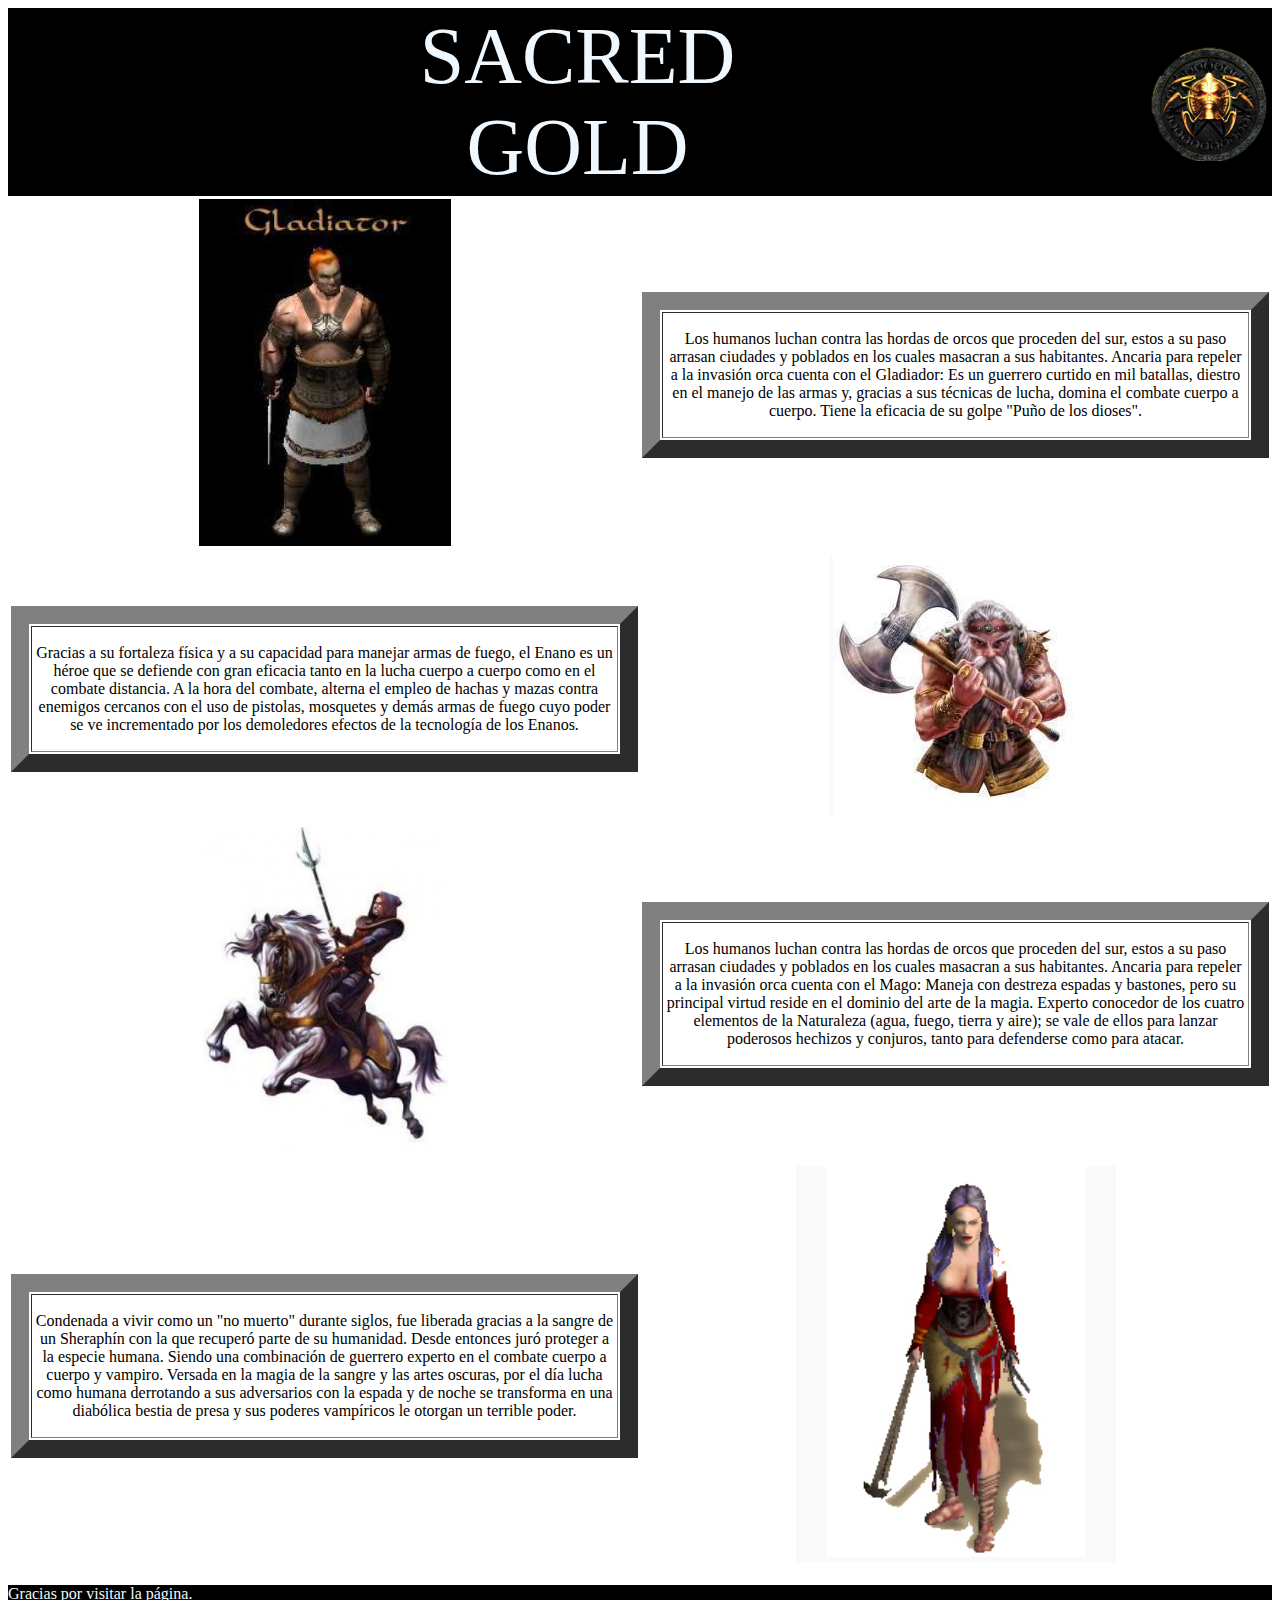
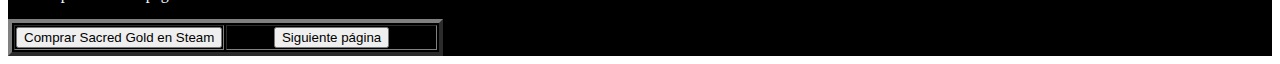
==== index.html @ e7530171 "Culminación de el footer de la pagina principal junto con la implementacion de botones los cuales un" ====
<!DOCTYPE html>
<html lang="es">
<head>
    <meta charset="UTF-8">
    <meta name="viewport" content="width=device-width, initial-scale=1.0">
<link rel="shortcut icon" href="IMAGENES/logo definitivo.png">
    <title>SACRED GOLD</title>
</head>
<body>

    <header style="background-color: black;" margin="0">
        <table style="border: 0;" style="width: 100;">
            <tr>
                <td style="color: aliceblue; width: 100%; text-align: center;  font-size: 80px;">
                    SACRED<br>GOLD
                </td>
                <td width="100%"><img src="IMAGENES/logo definitivo.png" alt=""></td>
                </tr>
                
        </table>
        
    </header>
    
    <table>
    <tr>
        <td width="50%"><center><img src="IMAGENES/Gladiador.png" alt="" ></center>
        </td>
        
        <td width="50%" >
            <table border="18">
                <tr>
                    <td>
                        <p style="text-align: center;">
                            Los humanos luchan contra las hordas de orcos que proceden del sur, 
                            estos a su paso arrasan ciudades y poblados en los cuales masacran a sus habitantes. 
                            Ancaria para repeler a la invasión orca cuenta con el Gladiador: 
                            Es un guerrero curtido en mil batallas, 
                            diestro en el manejo de las armas y, 
                            gracias a sus técnicas de lucha, 
                            domina el combate cuerpo a cuerpo. 
                            Tiene la eficacia de su golpe "Puño de los dioses".
                        </p>
                        
                    </td>
                </tr>
            </table>
        </td>
    </tr>
</table>

<table>
    <tr>
        <td>
            <table border="18">
            <tr>
                <td>
                    <p style="text-align: center;">
                        Gracias a su fortaleza física y a su capacidad para manejar armas de fuego,
                         el Enano es un héroe que se defiende con gran eficacia tanto en la lucha 
                         cuerpo a cuerpo como en el combate distancia. 
                         A la hora del combate, 
                         alterna el empleo de hachas y mazas contra enemigos cercanos con el uso de pistolas, 
                         mosquetes y demás armas de fuego cuyo poder se ve incrementado por los demoledores
                          efectos de la tecnología de los Enanos.
                    </p>
                    
                </td>
            </tr>
        </table>
    </td>
        <td width="50%"><center><img src="IMAGENES/Enano.png" alt="" ></center>
        </td>
    </tr>
</table>

<table>
    <tr>
        <td width="50%"><center><img src="IMAGENES/Mago.png" alt="" ></center></td>
        <td>
            <table border="18">
                <tr>
                    <td>
                        <p style="text-align: center;">
                            Los humanos luchan contra las hordas de orcos que proceden del sur,
                            estos a su paso arrasan ciudades y poblados en los cuales masacran
                            a sus habitantes. Ancaria para repeler a la invasión orca cuenta con el Mago:
                            Maneja con destreza espadas y bastones,
                            pero su principal virtud reside en el dominio del arte de la magia. 
                            Experto conocedor de los cuatro elementos de la Naturaleza 
                            (agua, fuego, tierra y aire); 
                            se vale de ellos para lanzar poderosos hechizos y conjuros,
                            tanto para defenderse como para atacar.
                        </p>
                    </td>
                </tr>
            </table>
        </td>
    </tr>
</table>

<table>
    <tr>
        <td>
            <table border="18">
                <tr>
                    <td>
                          <p style="text-align: center;">
                            Condenada a vivir como un "no muerto" durante siglos,
                            fue liberada gracias a la sangre de un Sheraphín con la que 
                            recuperó parte de su humanidad. 
                            Desde entonces juró proteger a la especie humana.
                            Siendo una combinación de guerrero experto en el 
                            combate cuerpo a cuerpo y vampiro. Versada en la magia
                            de la sangre y las artes oscuras, por el día lucha como humana
                            derrotando a sus adversarios con la espada y de noche se transforma
                            en una diabólica bestia de presa y sus poderes vampíricos 
                            le otorgan un terrible poder.
                          </p>
                    </td>
                </tr>
            </table>
        </td>
        <td width="50%"><center><img src="IMAGENES/Vampiresa.png" alt="" ></center></td>
    </tr>
</table>

<footer style="background-color: black;">
    <p style="color: aliceblue;">Gracias por visitar la página.</p>
    <table border="4" style="width: 100;">
        <tr style="color: aliceblue; width: 100%; text-align: center;">
            <td width="50%">
                <form action="https://store.steampowered.com/app/12320/Sacred_Gold/" method="get">
                    <button type="submit" >Comprar Sacred Gold en Steam</button>
                </form>
            </td>
            <td width="50%">
                <button onclick="location.href='siguiente-pagina.html'">Siguiente página</button>
            </td>
        </tr>
    </table>
    
   
    

</body>
</html>
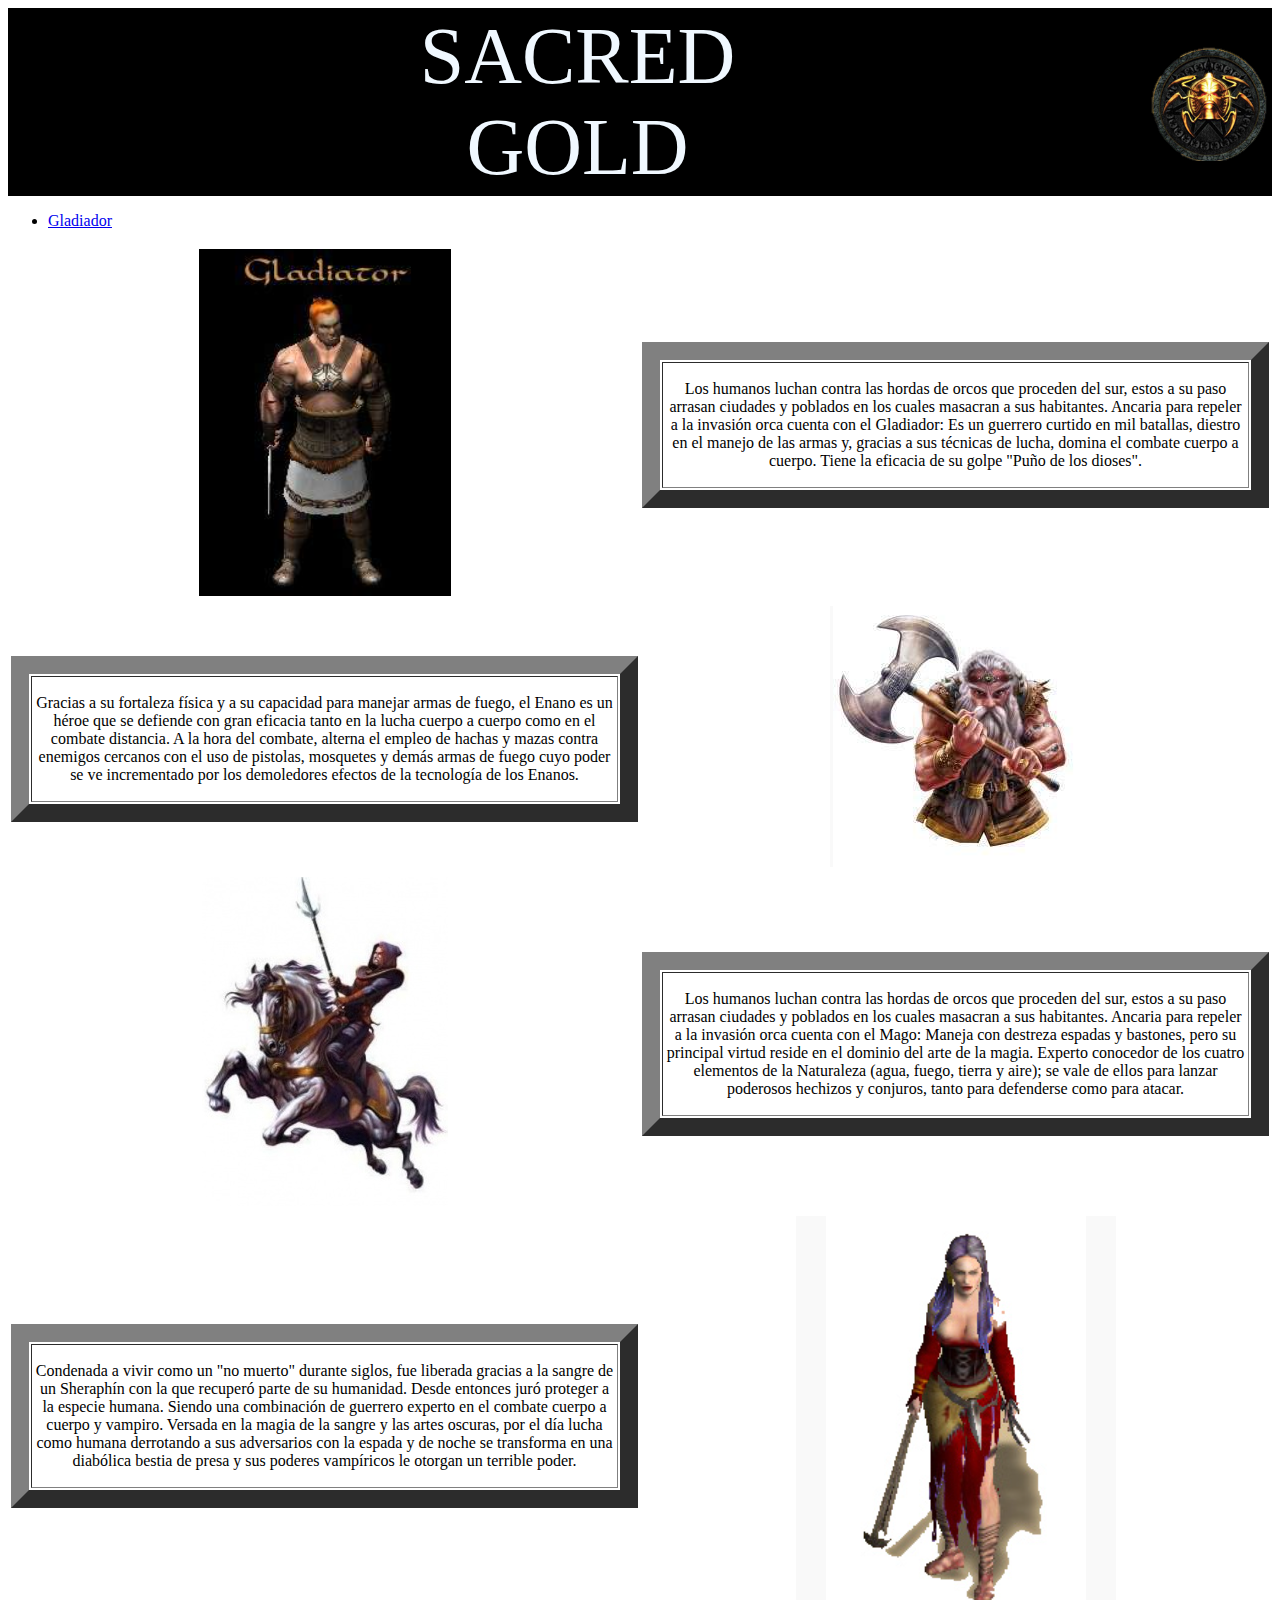
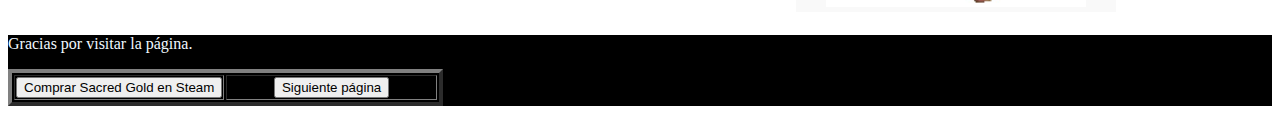
==== commit 17a50db3: "Modificaciones varias, hacer el boton de devuelta para el index principal, mas semantico el htm e im" ====
--- a/index.html
+++ b/index.html
@@ -20,6 +20,10 @@
         </table>
         
     </header>
+    <ul>
+        <li><a href="#">Gladiador</a></li>
+
+    </ul>
     
     <table>
     <tr>
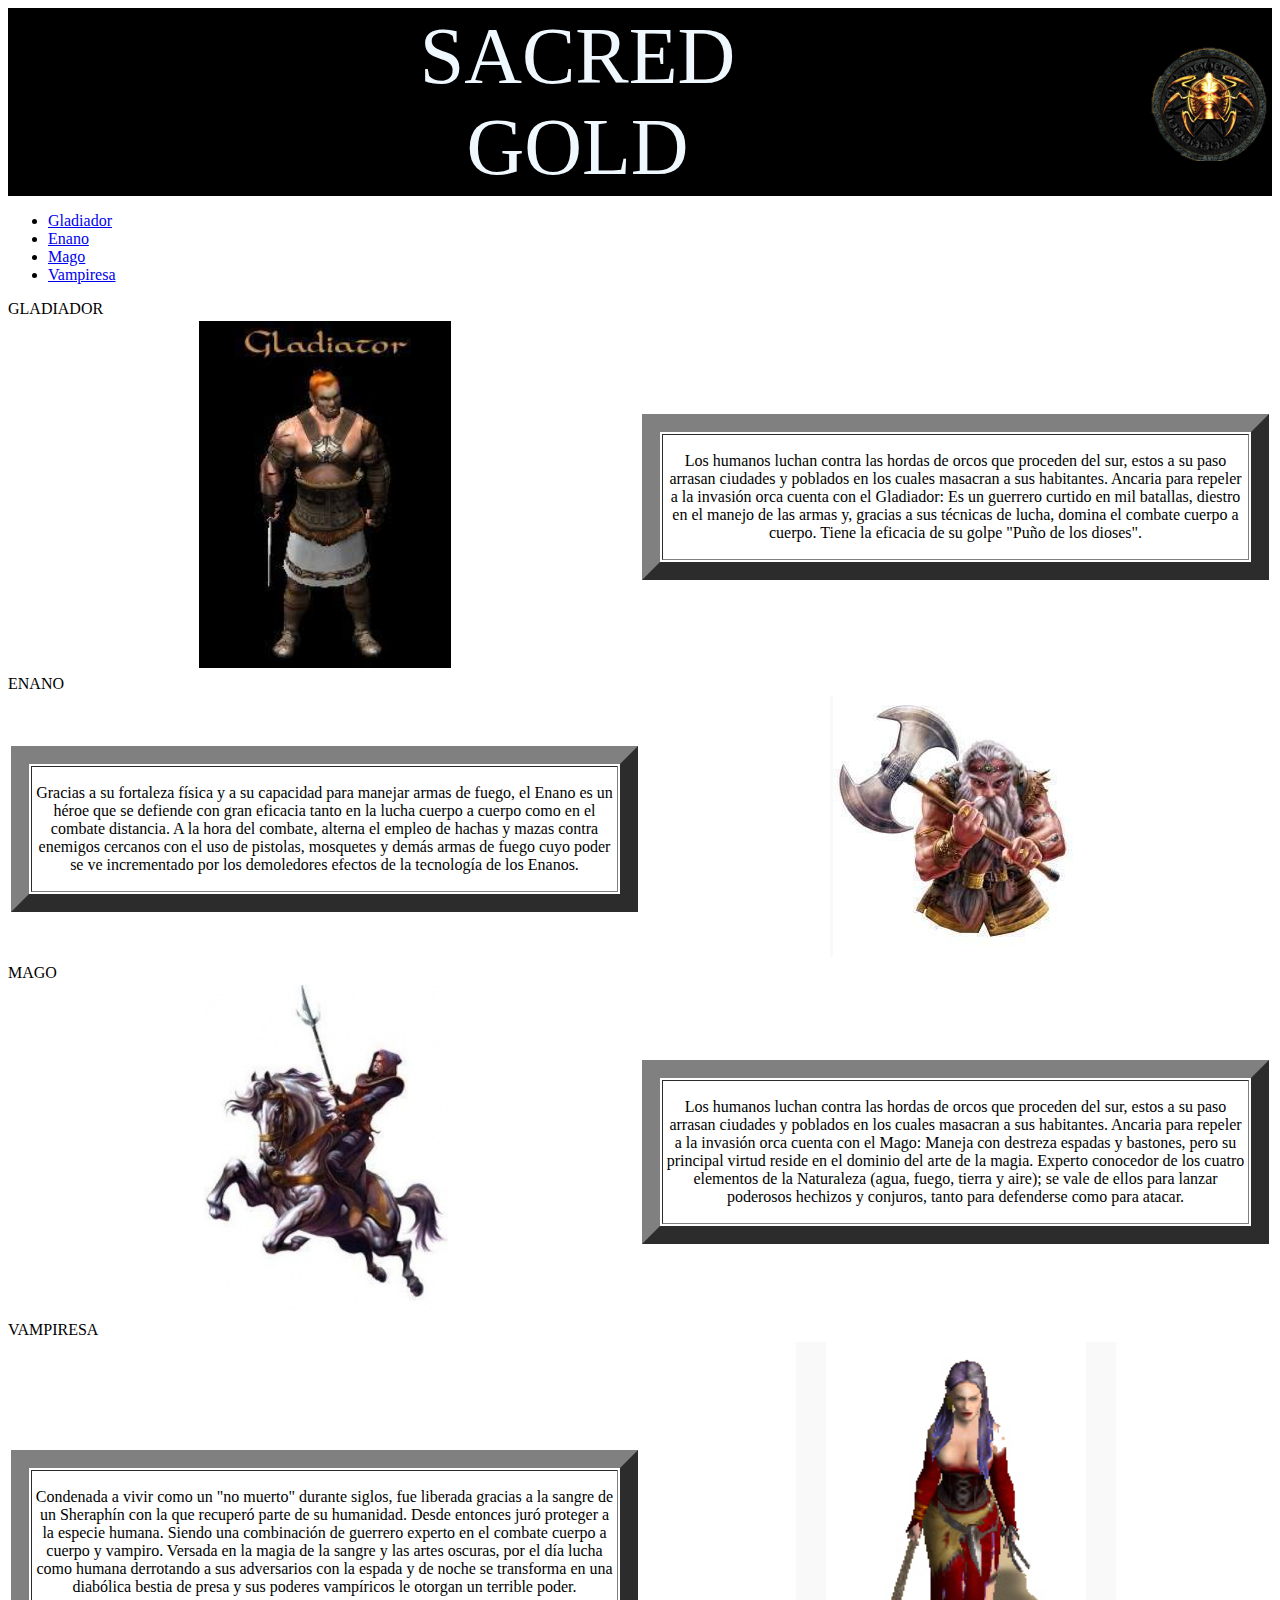
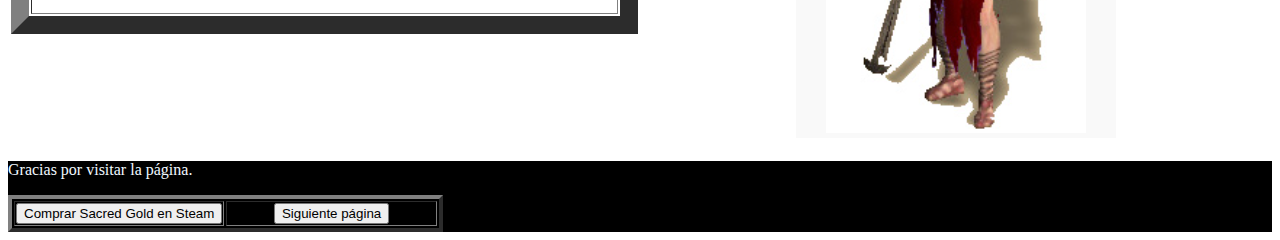
==== commit 79940c02: "Culminacion de referenciacion para los personajes" ====
--- a/index.html
+++ b/index.html
@@ -21,10 +21,14 @@
         
     </header>
     <ul>
-        <li><a href="#">Gladiador</a></li>
+        <li><a href="#Gladiador">Gladiador</a></li>
+        <li><a href="#Enano">Enano</a></li>
+        <li><a href="#Mago">Mago</a></li>
+        <li><a href="#Vampiresa">Vampiresa</a></li>
+
 
     </ul>
-    
+    <label id="Gladiador"> GLADIADOR</label>
     <table>
     <tr>
         <td width="50%"><center><img src="IMAGENES/Gladiador.png" alt="" ></center>
@@ -34,7 +38,7 @@
             <table border="18">
                 <tr>
                     <td>
-                        <p style="text-align: center;">
+                        <p style="text-align: center;" >
                             Los humanos luchan contra las hordas de orcos que proceden del sur, 
                             estos a su paso arrasan ciudades y poblados en los cuales masacran a sus habitantes. 
                             Ancaria para repeler a la invasión orca cuenta con el Gladiador: 
@@ -51,14 +55,14 @@
         </td>
     </tr>
 </table>
-
+<label id="Enano">ENANO</label>
 <table>
     <tr>
         <td>
             <table border="18">
             <tr>
                 <td>
-                    <p style="text-align: center;">
+                    <p style="text-align: center;" >
                         Gracias a su fortaleza física y a su capacidad para manejar armas de fuego,
                          el Enano es un héroe que se defiende con gran eficacia tanto en la lucha 
                          cuerpo a cuerpo como en el combate distancia. 
@@ -76,7 +80,7 @@
         </td>
     </tr>
 </table>
-
+<label id="Mago">MAGO</label>
 <table>
     <tr>
         <td width="50%"><center><img src="IMAGENES/Mago.png" alt="" ></center></td>
@@ -84,7 +88,7 @@
             <table border="18">
                 <tr>
                     <td>
-                        <p style="text-align: center;">
+                        <p style="text-align: center;" id="Mago">
                             Los humanos luchan contra las hordas de orcos que proceden del sur,
                             estos a su paso arrasan ciudades y poblados en los cuales masacran
                             a sus habitantes. Ancaria para repeler a la invasión orca cuenta con el Mago:
@@ -101,14 +105,14 @@
         </td>
     </tr>
 </table>
-
+<label id="Vampiresa">VAMPIRESA</label>
 <table>
     <tr>
         <td>
             <table border="18">
                 <tr>
                     <td>
-                          <p style="text-align: center;">
+                          <p style="text-align: center;" id="Vampiresa">
                             Condenada a vivir como un "no muerto" durante siglos,
                             fue liberada gracias a la sangre de un Sheraphín con la que 
                             recuperó parte de su humanidad. 
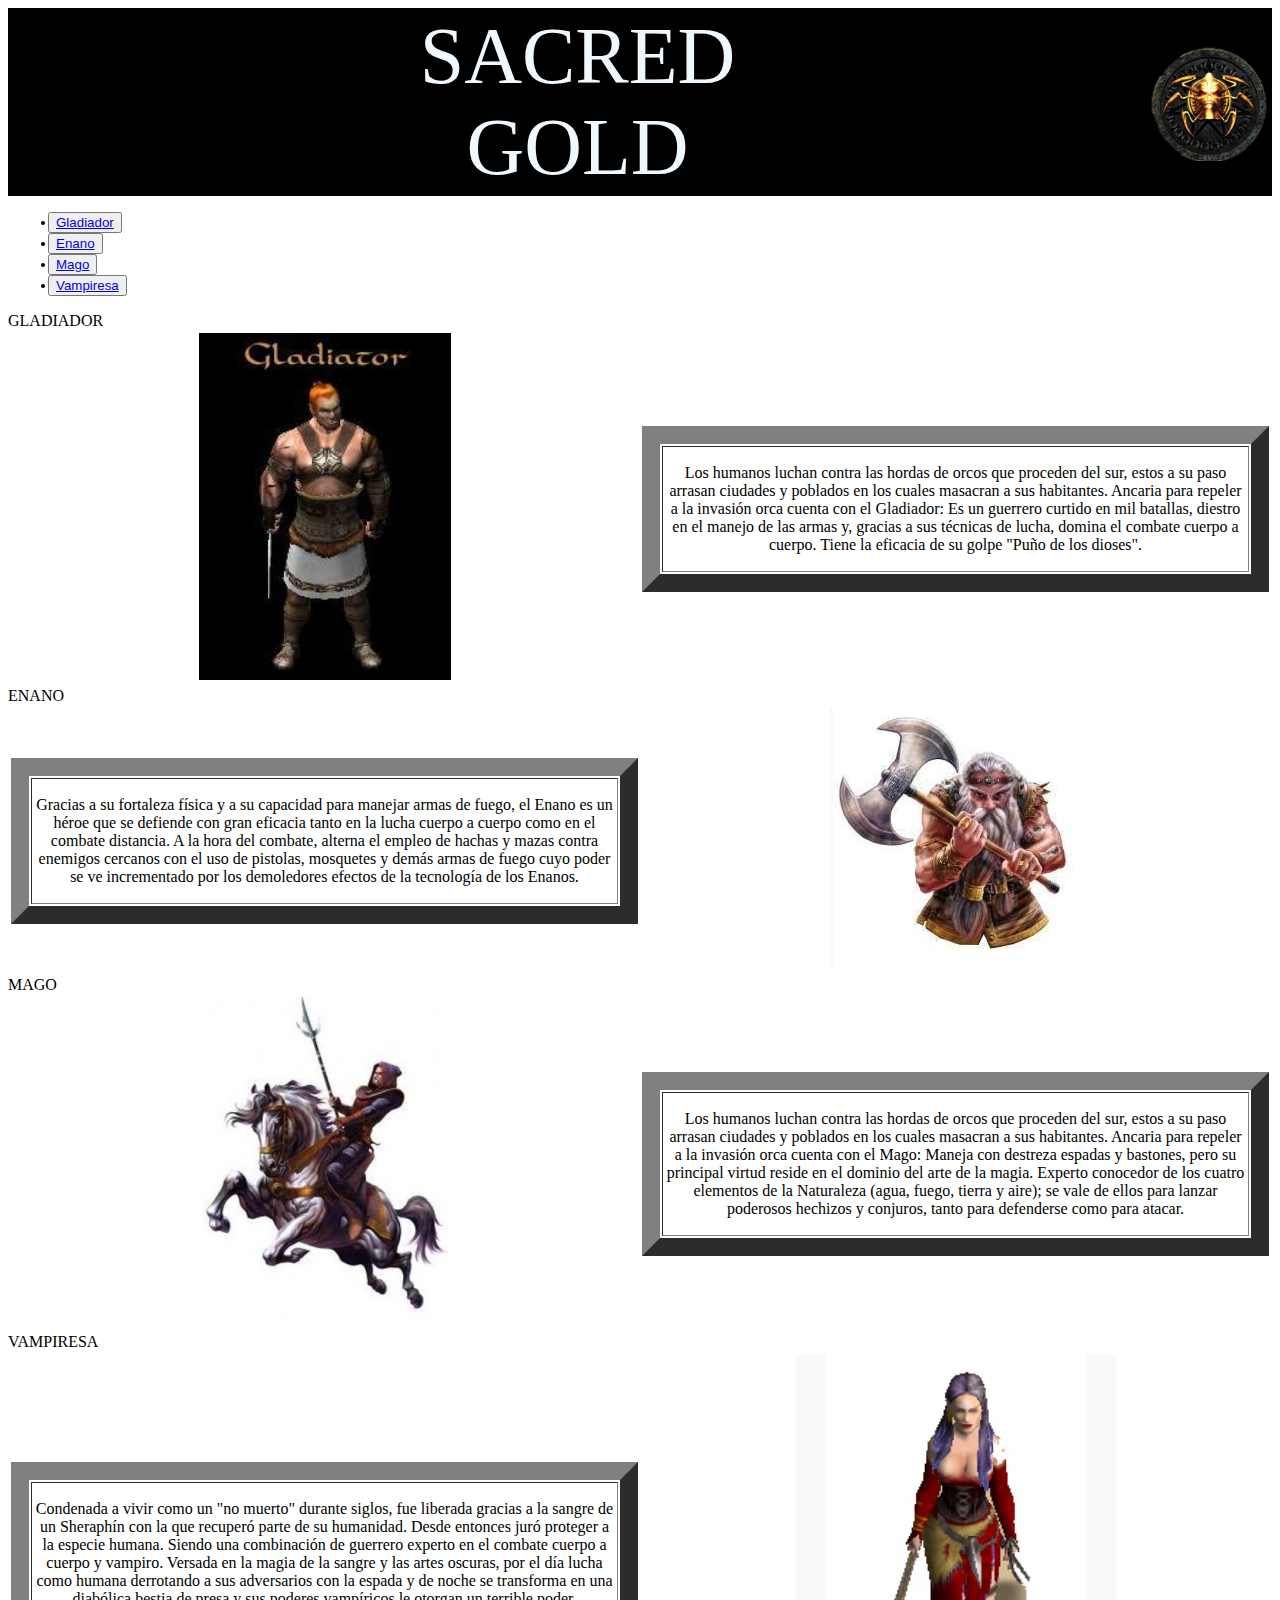
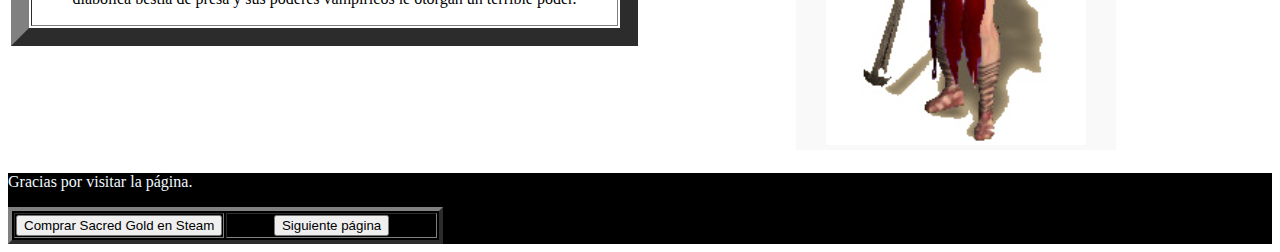
==== commit 98177833: "Le puse botones a las referencias de  los personajes" ====
--- a/index.html
+++ b/index.html
@@ -21,12 +21,14 @@
         
     </header>
     <ul>
-        <li><a href="#Gladiador">Gladiador</a></li>
-        <li><a href="#Enano">Enano</a></li>
-        <li><a href="#Mago">Mago</a></li>
-        <li><a href="#Vampiresa">Vampiresa</a></li>
-
-
+        <button><li><a href="#Gladiador">Gladiador</a></li></button>
+        <br>
+        <button><li><a href="#Enano">Enano</a></li></button>
+        <br>
+        <button><li><a href="#Mago">Mago</a></li></button>
+        <br>
+        <button><li><a href="#Vampiresa">Vampiresa</a></li></button>
+    
     </ul>
     <label id="Gladiador"> GLADIADOR</label>
     <table>
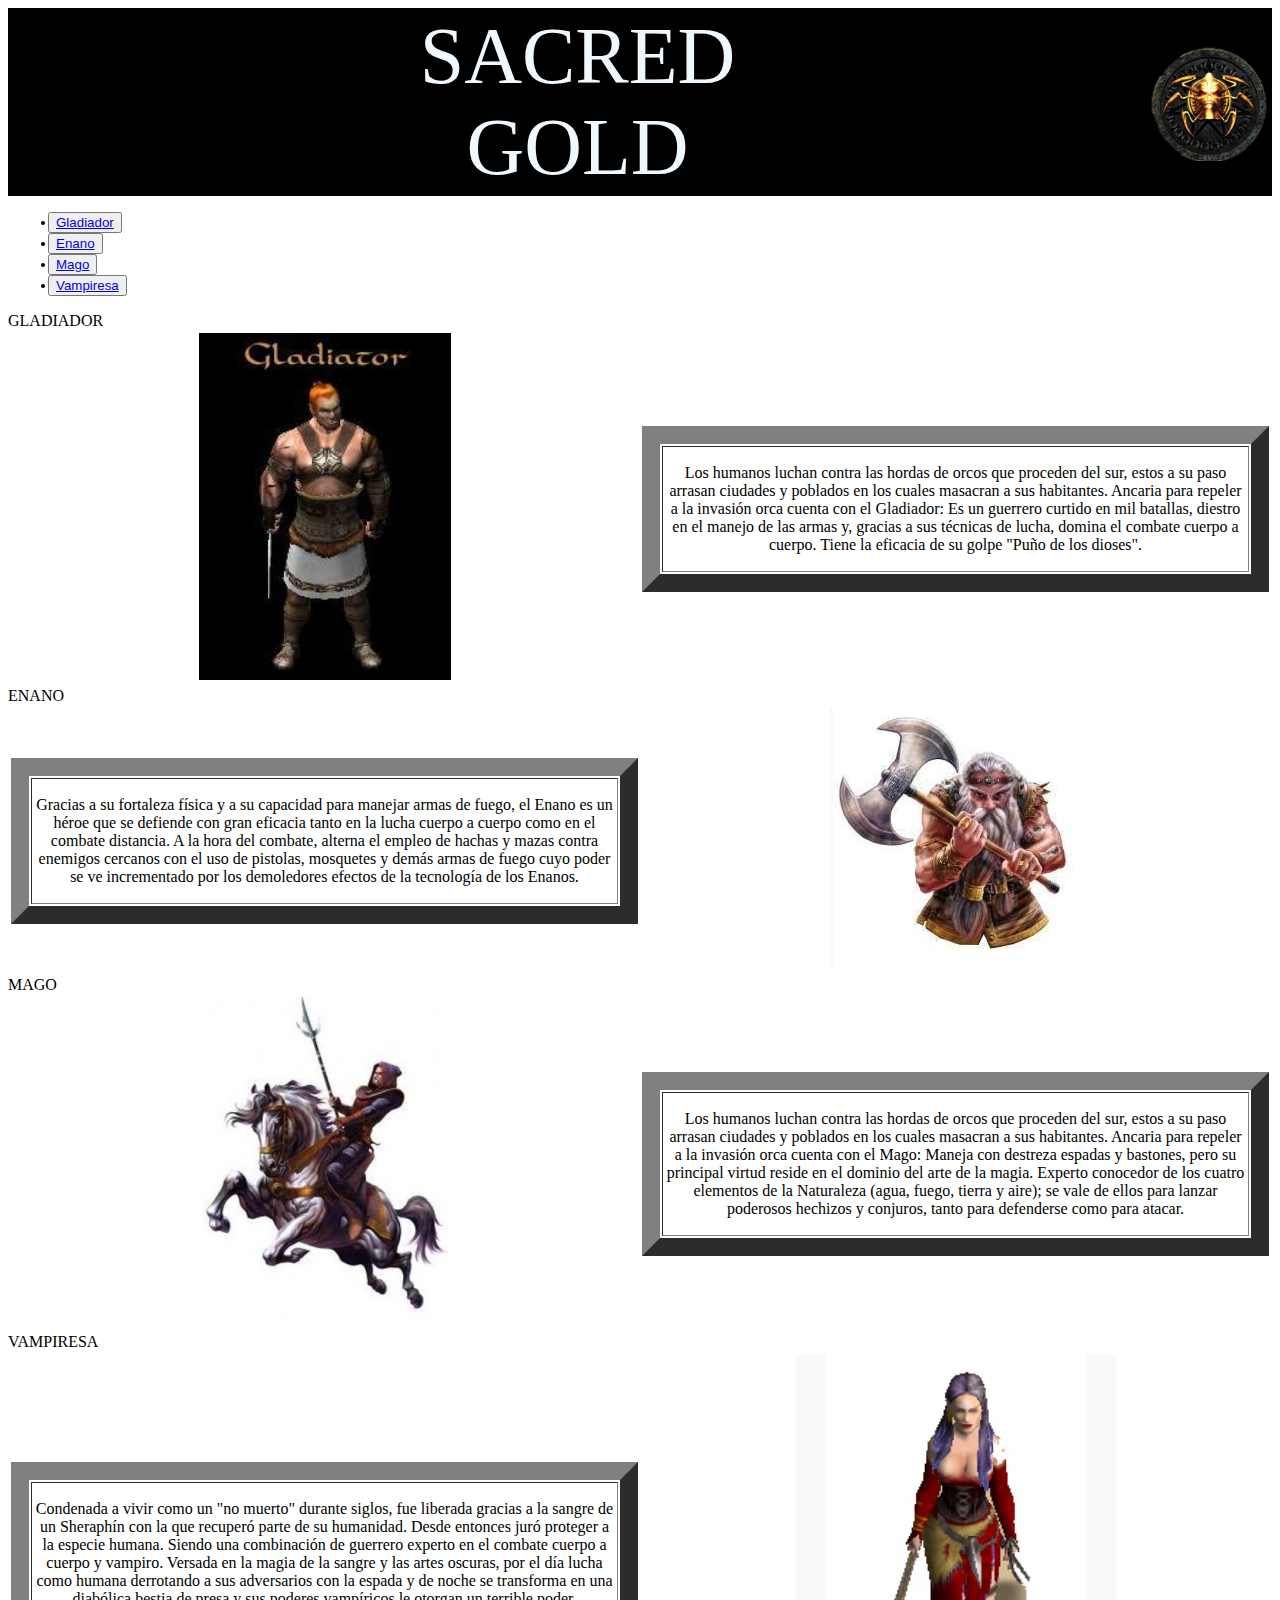
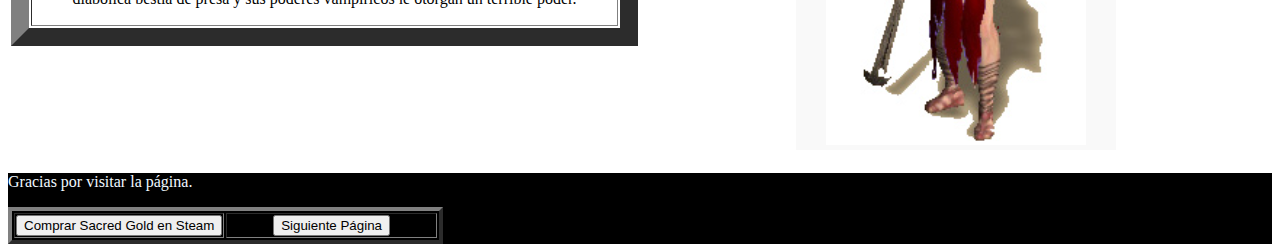
==== commit f29a2af4: "Formulario para la puntuación de la pagina web" ====
--- a/index.html
+++ b/index.html
@@ -144,7 +144,7 @@
                 </form>
             </td>
             <td width="50%">
-                <button onclick="location.href='siguiente-pagina.html'">Siguiente página</button>
+                <button onclick="location.href='siguiente-pagina.html'">Siguiente Página</button>
             </td>
         </tr>
     </table>
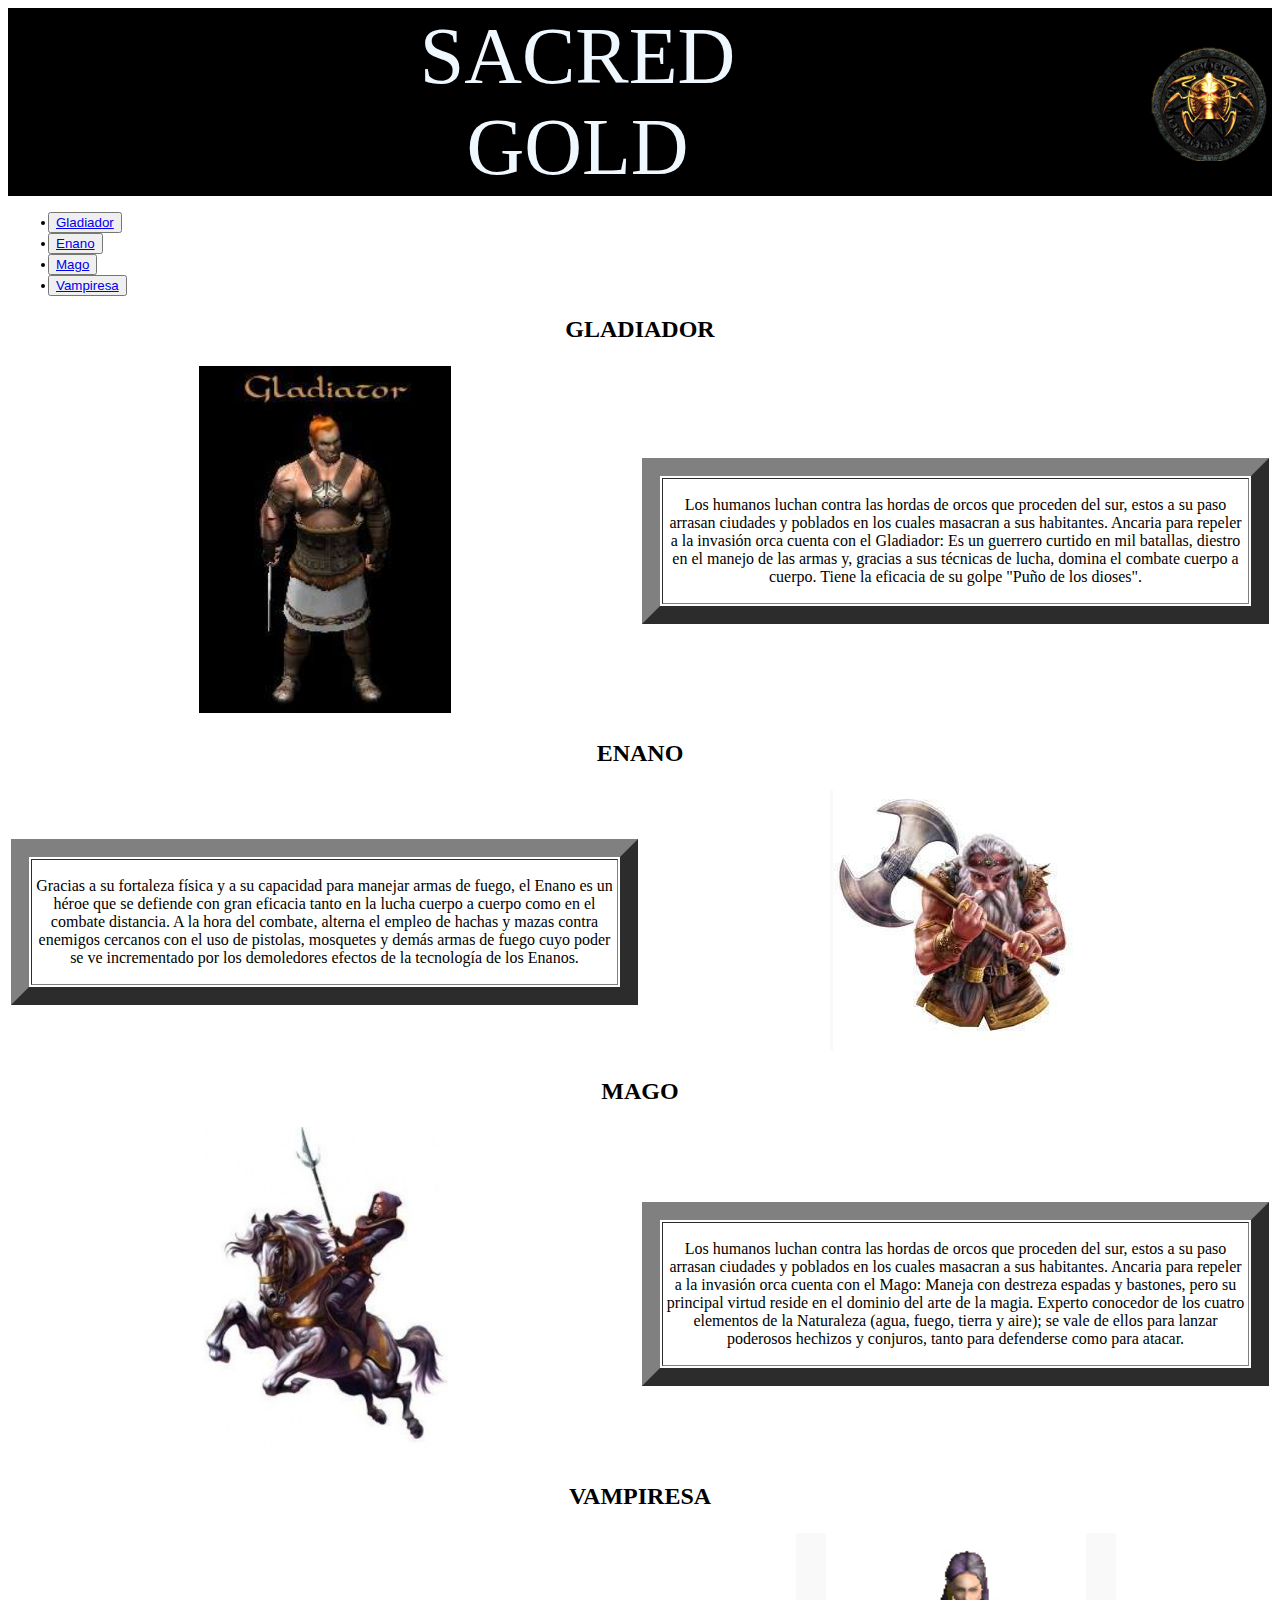
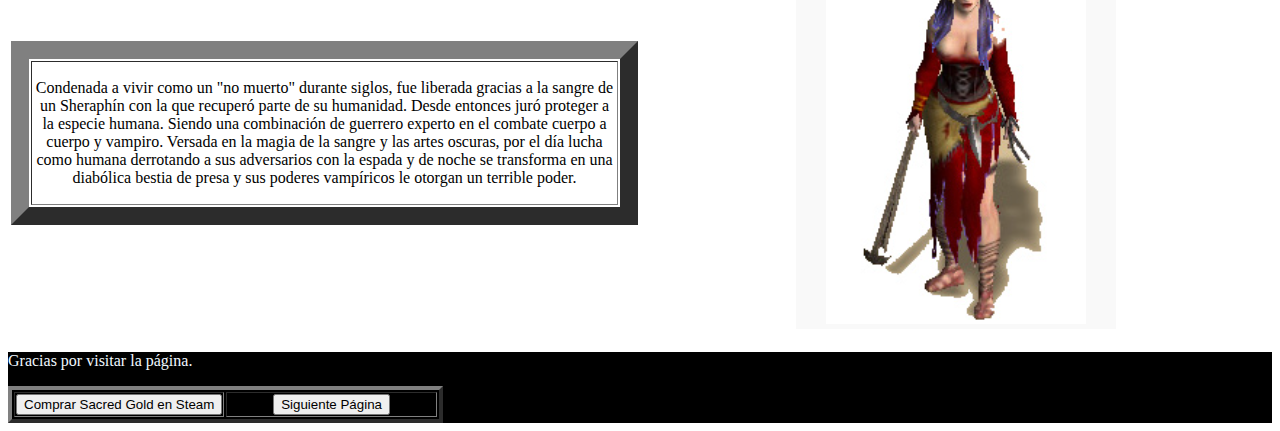
==== commit e64ebb48: "Nombres de los personajes centrados para cada uno" ====
--- a/index.html
+++ b/index.html
@@ -30,7 +30,7 @@
         <button><li><a href="#Vampiresa">Vampiresa</a></li></button>
     
     </ul>
-    <label id="Gladiador"> GLADIADOR</label>
+    <label id="Gladiador"><h2 style="text-align: center;">GLADIADOR</h2></label>
     <table>
     <tr>
         <td width="50%"><center><img src="IMAGENES/Gladiador.png" alt="" ></center>
@@ -40,7 +40,7 @@
             <table border="18">
                 <tr>
                     <td>
-                        <p style="text-align: center;" >
+                        <p style="text-align: center;">
                             Los humanos luchan contra las hordas de orcos que proceden del sur, 
                             estos a su paso arrasan ciudades y poblados en los cuales masacran a sus habitantes. 
                             Ancaria para repeler a la invasión orca cuenta con el Gladiador: 
@@ -57,7 +57,7 @@
         </td>
     </tr>
 </table>
-<label id="Enano">ENANO</label>
+<label id="Enano"><h2 style="text-align: center;">ENANO</h2></label>
 <table>
     <tr>
         <td>
@@ -82,7 +82,7 @@
         </td>
     </tr>
 </table>
-<label id="Mago">MAGO</label>
+<label id="Mago"><h2 style="text-align: center;">MAGO</h2></label>
 <table>
     <tr>
         <td width="50%"><center><img src="IMAGENES/Mago.png" alt="" ></center></td>
@@ -107,7 +107,7 @@
         </td>
     </tr>
 </table>
-<label id="Vampiresa">VAMPIRESA</label>
+<label id="Vampiresa"><h2 style="text-align: center;">VAMPIRESA</h2></label>
 <table>
     <tr>
         <td>
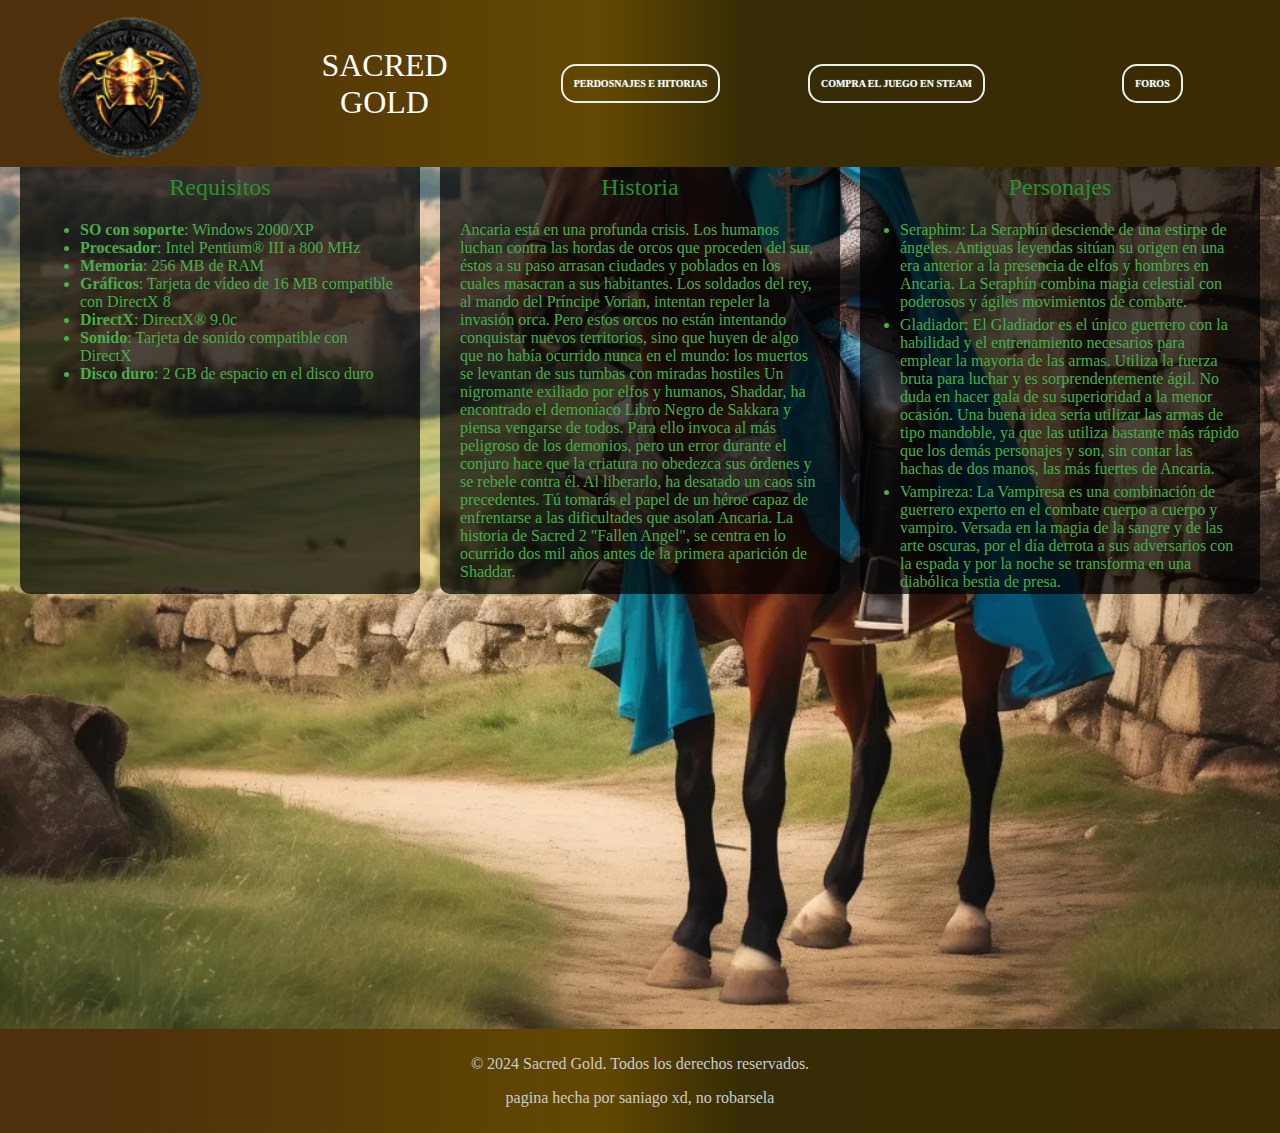
==== commit ec57f155: "TALLLER 2 COMPLETO" ====
--- a/index.html
+++ b/index.html
@@ -3,154 +3,147 @@
 <head>
     <meta charset="UTF-8">
     <meta name="viewport" content="width=device-width, initial-scale=1.0">
-<link rel="shortcut icon" href="IMAGENES/logo definitivo.png">
-    <title>SACRED GOLD</title>
-</head>
-<body>
+    <link rel="shortcut icon" href="Recursos/logo definitivo.png">
+    <title>Sacred Gold</title>
+    <link rel="stylesheet" href="CSS/index.css">
+    <link href="https://fonts.googleapis.com/css2?family=MedievalSharp&display=swap" rel="stylesheet"><body>
+<main>
+    <header>
+        <div class="logo">
+            <img src="Recursos/logo definitivo.png" alt="Logo Sacred Gold" width="150">
+        </div>
+        <div>
+            <h1>SACRED <BR>GOLD</BR></h1>
+        </div>
+        <div>
+            <a href="personajes.html" class="boton-personajes">PERDOSNAJES E HITORIAS</a>
+        </div>
+        <div>
+            <a href="https://store.steampowered.com/app/12320/Sacred_Gold/?l=spanish" class="compra-juego">COMPRA EL JUEGO EN STEAM</a>
+        </div>
+        <div>
+            <a href="https://www.speedrun.com/es-ES/sacred_gold" class="foros">FOROS</a>
+        </div>
+    </header>
+<br>
+<br>
+    <nav class="navegacion">
+        <ul>
+            <li><a href="#requisitos">Requisitos</a></li>
+            <li><a href="#historia">Historia</a></li>
+            <li><a href="#personajes">Personajes</a></li>
+        </ul>
+    </nav>
 
-    <header style="background-color: black;" margin="0">
-        <table style="border: 0;" style="width: 100;">
-            <tr>
-                <td style="color: aliceblue; width: 100%; text-align: center;  font-size: 80px;">
-                    SACRED<br>GOLD
-                </td>
-                <td width="100%"><img src="IMAGENES/logo definitivo.png" alt=""></td>
-                </tr>
-                
-        </table>
-        
-    </header>
-    <ul>
-        <button><li><a href="#Gladiador">Gladiador</a></li></button>
-        <br>
-        <button><li><a href="#Enano">Enano</a></li></button>
-        <br>
-        <button><li><a href="#Mago">Mago</a></li></button>
-        <br>
-        <button><li><a href="#Vampiresa">Vampiresa</a></li></button>
-    
-    </ul>
-    <label id="Gladiador"><h2 style="text-align: center;">GLADIADOR</h2></label>
-    <table>
-    <tr>
-        <td width="50%"><center><img src="IMAGENES/Gladiador.png" alt="" ></center>
-        </td>
-        
-        <td width="50%" >
-            <table border="18">
-                <tr>
-                    <td>
-                        <p style="text-align: center;">
-                            Los humanos luchan contra las hordas de orcos que proceden del sur, 
-                            estos a su paso arrasan ciudades y poblados en los cuales masacran a sus habitantes. 
-                            Ancaria para repeler a la invasión orca cuenta con el Gladiador: 
-                            Es un guerrero curtido en mil batallas, 
-                            diestro en el manejo de las armas y, 
-                            gracias a sus técnicas de lucha, 
-                            domina el combate cuerpo a cuerpo. 
-                            Tiene la eficacia de su golpe "Puño de los dioses".
-                        </p>
-                        
-                    </td>
-                </tr>
-            </table>
-        </td>
-    </tr>
-</table>
-<label id="Enano"><h2 style="text-align: center;">ENANO</h2></label>
-<table>
-    <tr>
-        <td>
-            <table border="18">
-            <tr>
-                <td>
-                    <p style="text-align: center;" >
-                        Gracias a su fortaleza física y a su capacidad para manejar armas de fuego,
-                         el Enano es un héroe que se defiende con gran eficacia tanto en la lucha 
-                         cuerpo a cuerpo como en el combate distancia. 
-                         A la hora del combate, 
-                         alterna el empleo de hachas y mazas contra enemigos cercanos con el uso de pistolas, 
-                         mosquetes y demás armas de fuego cuyo poder se ve incrementado por los demoledores
-                          efectos de la tecnología de los Enanos.
-                    </p>
-                    
-                </td>
-            </tr>
-        </table>
-    </td>
-        <td width="50%"><center><img src="IMAGENES/Enano.png" alt="" ></center>
-        </td>
-    </tr>
-</table>
-<label id="Mago"><h2 style="text-align: center;">MAGO</h2></label>
-<table>
-    <tr>
-        <td width="50%"><center><img src="IMAGENES/Mago.png" alt="" ></center></td>
-        <td>
-            <table border="18">
-                <tr>
-                    <td>
-                        <p style="text-align: center;" id="Mago">
-                            Los humanos luchan contra las hordas de orcos que proceden del sur,
-                            estos a su paso arrasan ciudades y poblados en los cuales masacran
-                            a sus habitantes. Ancaria para repeler a la invasión orca cuenta con el Mago:
-                            Maneja con destreza espadas y bastones,
-                            pero su principal virtud reside en el dominio del arte de la magia. 
-                            Experto conocedor de los cuatro elementos de la Naturaleza 
-                            (agua, fuego, tierra y aire); 
-                            se vale de ellos para lanzar poderosos hechizos y conjuros,
-                            tanto para defenderse como para atacar.
-                        </p>
-                    </td>
-                </tr>
-            </table>
-        </td>
-    </tr>
-</table>
-<label id="Vampiresa"><h2 style="text-align: center;">VAMPIRESA</h2></label>
-<table>
-    <tr>
-        <td>
-            <table border="18">
-                <tr>
-                    <td>
-                          <p style="text-align: center;" id="Vampiresa">
-                            Condenada a vivir como un "no muerto" durante siglos,
-                            fue liberada gracias a la sangre de un Sheraphín con la que 
-                            recuperó parte de su humanidad. 
-                            Desde entonces juró proteger a la especie humana.
-                            Siendo una combinación de guerrero experto en el 
-                            combate cuerpo a cuerpo y vampiro. Versada en la magia
-                            de la sangre y las artes oscuras, por el día lucha como humana
-                            derrotando a sus adversarios con la espada y de noche se transforma
-                            en una diabólica bestia de presa y sus poderes vampíricos 
-                            le otorgan un terrible poder.
-                          </p>
-                    </td>
-                </tr>
-            </table>
-        </td>
-        <td width="50%"><center><img src="IMAGENES/Vampiresa.png" alt="" ></center></td>
-    </tr>
-</table>
+    <section class="contenedor-grid">
 
-<footer style="background-color: black;">
-    <p style="color: aliceblue;">Gracias por visitar la página.</p>
-    <table border="4" style="width: 100;">
-        <tr style="color: aliceblue; width: 100%; text-align: center;">
-            <td width="50%">
-                <form action="https://store.steampowered.com/app/12320/Sacred_Gold/" method="get">
-                    <button type="submit" >Comprar Sacred Gold en Steam</button>
-                </form>
-            </td>
-            <td width="50%">
-                <button onclick="location.href='siguiente-pagina.html'">Siguiente Página</button>
-            </td>
-        </tr>
-    </table>
-    
-   
-    
+        <div id="requisitos" class="seccion">
+            <h2>Requisitos</h2>
+            <ul>
+                <li><strong>SO con soporte</strong>: Windows 2000/XP</li>
+                <li><strong>Procesador</strong>: Intel Pentium® III a 800 MHz</li>
+                <li><strong>Memoria</strong>: 256 MB de RAM</li>
+                <li><strong>Gráficos</strong>: Tarjeta de vídeo de 16 MB compatible con DirectX 8</li>
+                <li><strong>DirectX</strong>: DirectX® 9.0c</li>
+                <li><strong>Sonido</strong>: Tarjeta de sonido compatible con DirectX</li>
+                <li><strong>Disco duro</strong>: 2 GB de espacio en el disco duro</li>
+            </ul>
+        </div>
+
+        <div id="historia" class="seccion">
+            <h2>Historia</h2>
+            <p>Ancaria está en una profunda crisis. 
+            Los humanos luchan contra las hordas de orcos que proceden del sur, 
+            éstos a su paso arrasan ciudades y poblados en los cuales masacran a sus habitantes. 
+            Los soldados del rey, al mando del Príncipe Vorian, intentan repeler la invasión orca. 
+            Pero estos orcos no están intentando conquistar nuevos territorios, 
+            sino que huyen de algo que no había ocurrido nunca en el mundo: 
+            los muertos se levantan de sus tumbas con miradas hostiles
+            Un nigromante exiliado por elfos y humanos, 
+            Shaddar, ha encontrado el demoníaco Libro Negro de Sakkara 
+            y piensa vengarse de todos. Para ello invoca al más peligroso de los demonios, 
+            pero un error durante el conjuro hace que la criatura no obedezca sus órdenes 
+            y se rebele contra él. Al liberarlo, ha desatado un caos sin precedentes.
+            Tú tomarás el papel de un héroe capaz de enfrentarse a las dificultades que asolan Ancaria.
+            La historia de Sacred 2 "Fallen Angel", 
+            se centra en lo ocurrido dos mil años antes de la primera aparición de Shaddar.
+        </p>
+        </div>
+
+        <div id="personajes" class="seccion">
+            <h2>Personajes</h2>
+            <ul class="lista-personajes">
+                <li>Seraphim: La Seraphín desciende de una
+                     estirpe de ángeles. 
+                     Antiguas leyendas sitúan su origen en una
+                     era anterior a la presencia de elfos y hombres 
+                     en Ancaria. La Seraphín combina magia celestial 
+                     con poderosos y ágiles movimientos de combate.
+                </li>
+                <li>Gladiador: El Gladiador es el único guerrero con 
+                     la habilidad y el entrenamiento necesarios para emplear
+                     la mayoría de las armas. 
+                     Utiliza la fuerza bruta para luchar y es sorprendentemente
+                     ágil. No duda en hacer gala de su superioridad
+                     a la menor ocasión. Una buena idea sería utilizar
+                     las armas de tipo mandoble, ya que las utiliza bastante
+                     más rápido que los demás personajes y son, 
+                     sin contar las hachas de dos manos, las más
+                    fuertes de Ancaria.
+                </li>
+                <li>Vampireza: La Vampiresa es una combinación 
+                    de guerrero experto en el combate cuerpo a cuerpo 
+                    y vampiro. Versada en la magia de la sangre y 
+                    de las arte oscuras, por el día derrota a sus 
+                    adversarios con la espada y por la noche se transforma 
+                    en una diabólica bestia de presa.
+                </li>
+                <li>Elfo oscuro: El Elfo Oscuro procede de una estirpe 
+                    sanguinaria que se escindió de la pura y noble raza 
+                    de los elfos. El Elfo Oscuro posee terribles habilidades 
+                    guerreras y es un implacable luchador de las sombras. 
+                    Prefiere las espadas envenenadas y el combate cuerpo 
+                    a cuerpo.
+                </li>
+                <li>Mago: El Mago es tan poderoso con sus hechizos
+                     como diestro con la espada. 
+                     Nunca rehúye el enfrentamiento
+                     cuerpo a cuerpo; sin embargo, 
+                     su arma más mortífera es la magia elemental, 
+                     que es capaz de sacudir los mismísimos cimientos
+                     de la Tierra.
+                </li>
+                <li>Enano: El Enano es el último eslabón de una raza antaño 
+                    dominante. Muy hábil en la lucha cuerpo a cuerpo, 
+                    aprovecha los conocimientos de la tecnología de sus 
+                    antepasados para hacer uso de un armamento tan sofisticado 
+                    como poderoso.
+                </li>
+                <li>Diablesa: La diablesa procede del plano demoníaco, 
+                    de donde fue injustamente expulsada. 
+                    Su destreza en el combate cuerpo a cuerpo se complementa 
+                    con el dominio de la magia negra, una combinación que hace 
+                    de ella un terrible oponente.
+                </li>
+            </ul>
+        </div>
+    </section>
+    <div class="contenedor-video">
+        <iframe width="560" 
+        height="315" 
+        src="https://www.youtube.com/embed/rgI2UYI45Z8?si=egGRj-t-b6eyFchQ" 
+        title="YouTube video player" 
+        frameborder="0" 
+        allow="accelerometer; autoplay; clipboard-write; encrypted-media; gyroscope; picture-in-picture; web-share" 
+        referrerpolicy="strict-origin-when-cross-origin" allowfullscreen></iframe>
+    </div>
+
+    <footer>
+        <p>&copy; 2024 Sacred Gold. Todos los derechos reservados.</p>
+        <p>pagina hecha por saniago xd, no robarsela</p>
+    </footer>
+</main>
+
 
 </body>
 </html>--- a/CSS/index.css
+++ b/CSS/index.css
@@ -0,0 +1,184 @@
+body {
+    margin: 0;
+    padding: 0;
+    font-family: 'Georgia', serif;
+    color: white;
+    background-image: url('../Recursos/fondo.png');
+    background-size: cover; 
+    background-attachment: fixed;
+    background-position: center; 
+    background-repeat: no-repeat; 
+}
+
+h1, h2 {
+    font-family: 'MedievalSharp', cursive;
+}
+
+header {
+    background: rgb(78,48,12);
+    background: linear-gradient(90deg, rgba(78,48,12,1) 9%, rgba(98,72,1,1) 47%, rgba(54,44,5,1) 58%, rgba(60,43,3,1) 100%);    color: white;
+    display: grid;
+    grid-template-columns: 1fr 1fr 1fr 1fr 1fr;
+    align-items: center;
+    padding: 0.5px 0.5px;
+    position: fixed;
+    width: 100%;
+    top: 0;
+    left: 0;
+}
+
+.logo img {
+    max-width: 100%;
+    height: auto;
+}
+
+.boton-personajes {
+	box-shadow:inset 0px 0px 0px 0px #ffffff;
+	background-color:transparent;
+	border-radius:15px;
+	border:2px solid #e7f0ed;
+	display:inline-block;
+	cursor:pointer;
+	color:#f7f7f7;
+	font-family:Verdana;
+	font-size:10px;
+	font-weight:bold;
+	padding:12px 11px;
+	text-decoration:none;
+	text-shadow:0px 0px 1px #97bdb7;
+}
+.boton-personajes:hover {
+	background-color:transparent;
+}
+.boton-personajes:active {
+	position:relative;
+	top:1px;
+}
+.compra-juego {
+	box-shadow:inset 0px 0px 0px 0px #ffffff;
+	background-color:transparent;
+	border-radius:15px;
+	border:2px solid #e7f0ed;
+	display:inline-block;
+	cursor:pointer;
+	color:#f7f7f7;
+	font-family:Verdana;
+	font-size:10px;
+	font-weight:bold;
+	padding:12px 11px;
+	text-decoration:none;
+	text-shadow:0px 0px 1px #97bdb7;
+}
+.compra-juego:hover {
+	background-color:transparent;
+}
+.compra-juego:active {
+	position:relative;
+	top:1px;
+}
+.foros {
+	box-shadow:inset 0px 0px 0px 0px #ffffff;
+	background-color:transparent;
+	border-radius:15px;
+	border:2px solid #e7f0ed;
+	display:inline-block;
+	cursor:pointer;
+	color:#f7f7f7;
+	font-family:Verdana;
+	font-size:10px;
+	font-weight:bold;
+	padding:12px 11px;
+	text-decoration:none;
+	text-shadow:0px 0px 1px #97bdb7;
+}
+.foros:hover {
+	background-color:transparent;
+}
+.foros:active {
+	position:relative;
+	top:1px;
+}
+
+header div {
+    text-align: center;
+}
+
+h1, h2 {
+    font-family: 'UnifrakturMaguntia', cursive;
+    font-weight: normal;
+}
+
+
+.navegacion ul {
+    list-style: none;
+    margin: 0;
+    padding: 0;
+    display: flex;
+    justify-content: center;
+}
+
+.navegacion ul li {
+    margin: 0 15px;
+}
+
+.navegacion ul li a {
+    text-decoration: none;
+    color: #f5f5f5;
+    padding: 10px 20px;
+    border-radius: 5px;
+    transition: background-color 0.3s;
+}
+
+.navegacion ul li a:hover {
+    background-color: #888;
+}
+
+.contenedor-grid {
+    display: grid;
+    grid-template-columns: repeat(3, 1fr); 
+    gap: 20px; 
+    padding: 20px;
+    margin-top: 80px; 
+    height: 500px; 
+    overflow: auto; 
+}
+
+.seccion {
+    background-color: rgba(0, 0, 0, 0.7); 
+    color: #49ad49; 
+    padding: 20px;
+    border-radius: 10px;
+    overflow-y: auto; 
+    max-height: 400px; 
+    margin-bottom: 20px; 
+}
+
+.seccion h2 {
+    text-align: center;
+    color: #26922f;
+    margin-top: 0;
+}
+
+.lista-personajes {
+    list-style-type: disc;
+    padding-left: 20px;
+}
+
+.lista-personajes li {
+    margin: 5px 0;
+}
+
+footer {
+    background: rgb(78,48,12);
+    background: linear-gradient(90deg, rgba(78,48,12,1) 9%, rgba(98,72,1,1) 47%, rgba(54,44,5,1) 58%, rgba(60,43,3,1) 100%);    color: white;
+    padding: 10px;
+    text-align: center;
+    color: #ccc;
+    margin-top: 20px;
+}
+.contenedor-video {
+    display: flex;
+    justify-content: center;
+    align-items: center;
+    margin-top: 20px; 
+}
